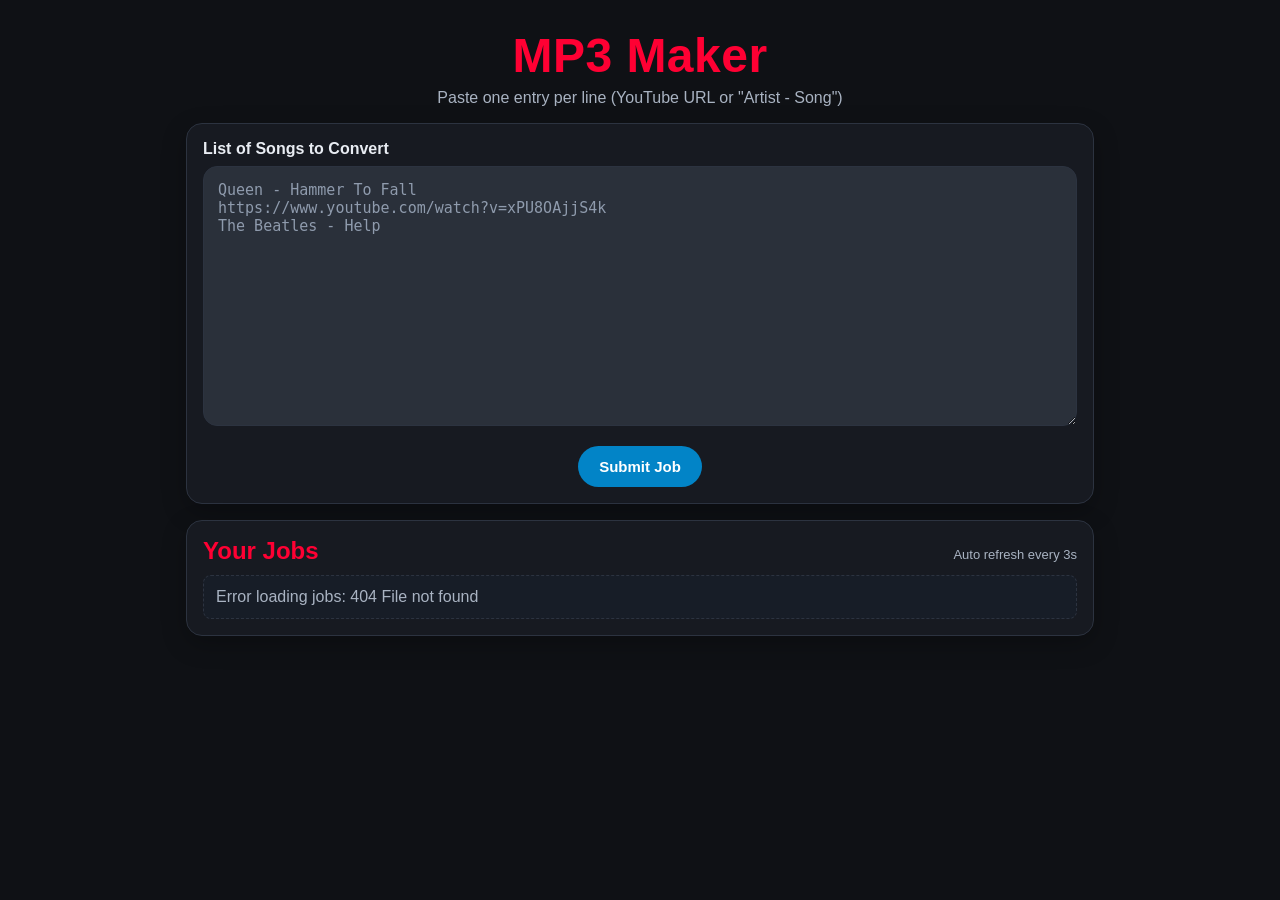
==== static/index.html @ 68b4088b "first version of frontend" ====
<!doctype html>
<html lang="en">
<head>
  <meta charset="UTF-8" />
  <meta name="viewport" content="width=device-width, initial-scale=1.0" />
  <title>MP3 Maker</title>
  <link rel="stylesheet" href="/static/style.css" />
</head>
<body>
  <main class="page">
    <header class="header">
      <h1>MP3 Maker</h1>
      <p>Paste one entry per line (YouTube URL or "Artist - Song")</p>
    </header>

    <section class="panel submit-panel">
      <label for="entries" class="label">List of Songs to Convert</label>
      <textarea id="entries" rows="10" placeholder="Queen - Hammer To Fall
https://www.youtube.com/watch?v=xPU8OAjjS4k
The Beatles - Help"></textarea>
      <div class="actions">
        <span id="submitInfo" class="muted"></span>
        <button id="submitBtn" type="button">Submit Job</button>
      </div>
    </section>

    <section class="panel jobs-panel">
      <div class="jobs-header">
        <h2>Your Jobs</h2>
        <span class="muted">Auto refresh every 3s</span>
      </div>
      <div id="jobsContainer" class="jobs-container"></div>
    </section>
  </main>

  <script src="/static/app.js"></script>
</body>
</html>
---- static/style.css ----
:root {
  --bg: #0f1115;
  --surface: #171a21;
  --surface-soft: #1d212b;
  --text: #e9edf3;
  --muted: #a9b3c2;
  --border: #2c3340;
  --accent: #0284c7;
  --yt-red: #ff0033;
  --queued: #6b7280;
  --processing: #f59e0b;
  --done: #22a55f;
  --error: #ff5e57;
  --deleted: #8b6bf2;
  --control-h: 26px;
}

* {
  box-sizing: border-box;
}

body {
  margin: 0;
  font-family: "Segoe UI", "Helvetica Neue", sans-serif;
  background: var(--bg);
  color: var(--text);
}

.page {
  max-width: 940px;
  margin: 28px auto;
  padding: 0 16px 24px;
  display: grid;
  grid-template-columns: 1fr;
  gap: 16px;
}

.header h1 {
  margin: 0 0 6px;
  color: var(--yt-red);
  font-size: 3rem;
  letter-spacing: 0.01em;
}

.header {
  text-align: center;
}

.header p {
  margin: 0;
  color: var(--muted);
}

.panel {
  background: var(--surface);
  border: 1px solid var(--border);
  border-radius: 16px;
  padding: 16px;
  box-shadow: 0 8px 24px rgba(0, 0, 0, 0.25);
}

.label {
  display: block;
  font-weight: 600;
  margin-bottom: 8px;
}

textarea {
  width: 100%;
  min-height: 260px;
  border: 1px solid var(--border);
  border-radius: 14px;
  padding: 14px;
  font-size: 15px;
  resize: vertical;
  background: #2a303a;
  color: var(--text);
}

textarea::placeholder {
  color: #8f9bad;
}

textarea:focus {
  outline: 2px solid #274f8e;
  border-color: #355b95;
}

.actions {
  margin-top: 10px;
  display: flex;
  flex-direction: column;
  gap: 6px;
  align-items: center;
}

#submitInfo {
  font-size: 13px;
}

button {
  border: 1px solid transparent;
  border-radius: 999px;
  background: var(--accent);
  color: #fff;
  padding: 8px 14px;
  cursor: pointer;
  font-size: 14px;
  font-weight: 500;
  transition: transform 120ms ease, filter 120ms ease;
}

#submitBtn {
  padding: 11px 20px;
  font-size: 15px;
  font-weight: 700;
}

button:hover {
  transform: translateY(-1px);
  filter: brightness(1.08);
}

button.secondary {
  background: #3f4859;
}

button.danger {
  background: #c7352f;
}

button:disabled {
  opacity: 0.6;
  cursor: default;
}

.jobs-header {
  display: flex;
  justify-content: space-between;
  align-items: baseline;
}

.jobs-header h2 {
  margin: 0;
  color: var(--yt-red);
}

.jobs-container {
  margin-top: 10px;
  display: grid;
  gap: 10px;
}

.job-card {
  border: 1px solid var(--border);
  border-radius: 12px;
  padding: 10px;
  background: var(--surface-soft);
}

.job-row {
  display: flex;
  flex-wrap: wrap;
  gap: 8px;
  align-items: center;
  margin-bottom: 8px;
}

.badge {
  display: inline-flex;
  justify-content: center;
  align-items: center;
  border-radius: 999px;
  width: calc(21ch);
  height: var(--control-h);
  padding: 0 10px;
  font-size: 11px;
  font-weight: 700;
  text-transform: uppercase;
  letter-spacing: 0.02em;
  color: #fff;
  text-align: center;
}

.badge.queued { background: var(--queued); }
.badge.processing { background: var(--processing); }
.badge.done { background: var(--done); }
.badge.error { background: var(--error); }
.badge.deleted { background: #c7352f; }
.badge.ok { background: var(--done); }

.file-list {
  display: grid;
  gap: 10px;
  margin-top: 8px;
}

.file-item {
  border: 1px solid var(--border);
  border-radius: 10px;
  padding: 10px;
  background: #151922;
}

.file-main {
  display: flex;
  gap: 12px;
  align-items: flex-start;
  justify-content: space-between;
}

.file-left {
  min-width: 0;
  flex: 1;
}

.file-right {
  flex: 0 0 auto;
  display: flex;
  flex-direction: column;
  align-items: flex-end;
  gap: 6px;
}

.entry-text {
  color: var(--muted);
  font-size: 13px;
  line-height: 1.35;
  overflow-wrap: anywhere;
}

.file-name {
  margin-top: 4px;
  color: var(--text);
  font-size: 16px;
  font-weight: 400;
  line-height: 1.35;
  overflow-wrap: anywhere;
}

.file-actions {
  margin-top: 6px;
  display: flex;
  gap: 8px;
}

.file-actions-right {
  margin-top: 0;
  justify-content: flex-end;
}

.file-actions-right button {
  height: var(--control-h);
}

.btn-download {
  width: 10ch;
  display: inline-flex;
  justify-content: center;
  align-items: center;
}

.icon-delete {
  width: 5ch;
  min-width: 5ch;
  height: var(--control-h);
  padding: 0;
  font-size: 18px;
  line-height: 1;
  display: inline-flex;
  justify-content: center;
  align-items: center;
}

.muted {
  color: var(--muted);
  font-size: 13px;
}

.empty {
  border: 1px dashed var(--border);
  border-radius: 8px;
  padding: 12px;
  color: var(--muted);
  background: #171d27;
}

a {
  color: #8ab4ff;
}
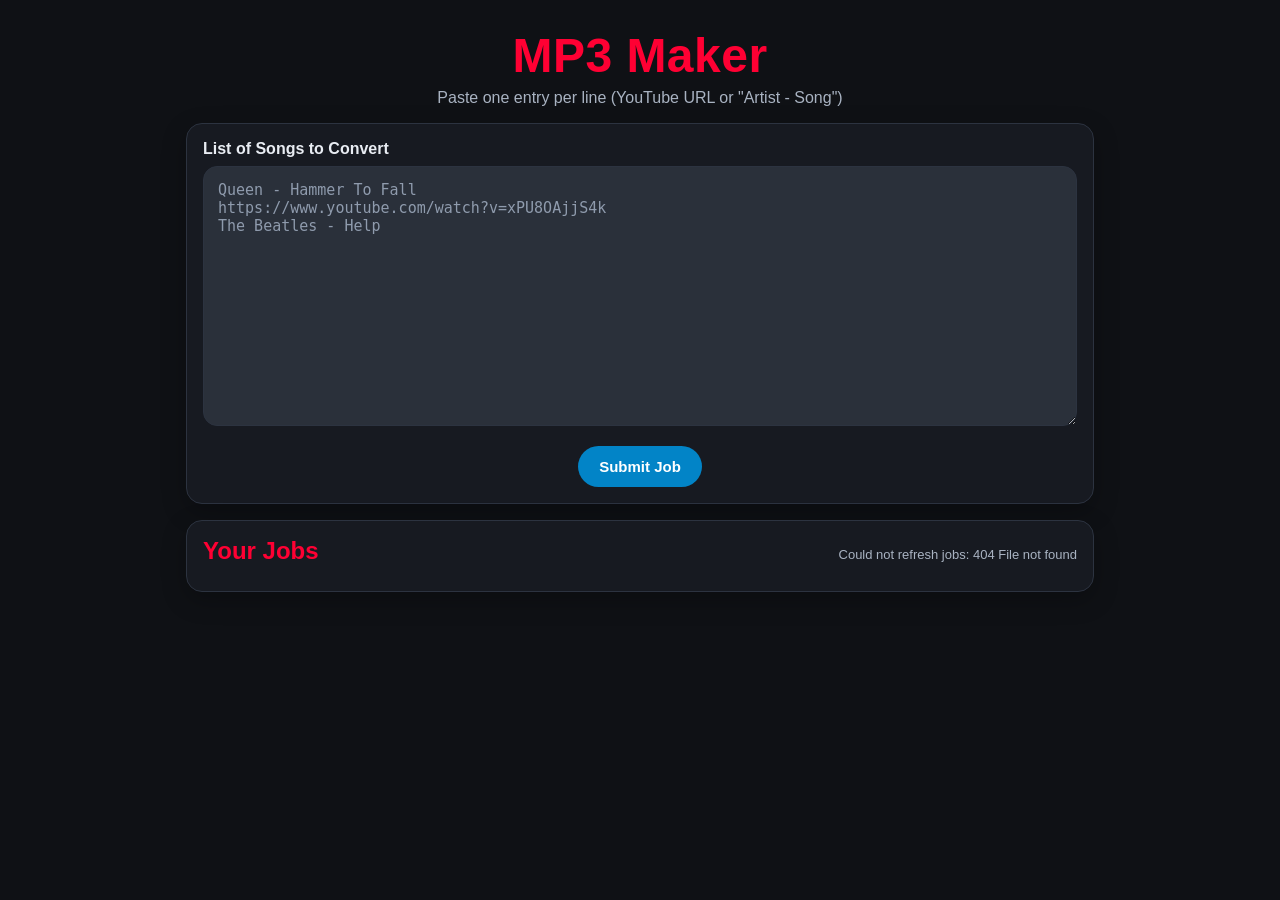
==== commit 956add46: "initial refactor with optimizations and security checks" ====
--- a/static/index.html
+++ b/static/index.html
@@ -27,7 +27,7 @@
     <section class="panel jobs-panel">
       <div class="jobs-header">
         <h2>Your Jobs</h2>
-        <span class="muted">Auto refresh every 3s</span>
+        <span id="jobsInfo" class="muted" role="status" aria-live="polite"></span>
       </div>
       <div id="jobsContainer" class="jobs-container"></div>
     </section>
--- a/static/style.css
+++ b/static/style.css
@@ -98,7 +98,7 @@
   font-size: 13px;
 }
 
-button {
+button, .button {
   border: 1px solid transparent;
   border-radius: 999px;
   background: var(--accent);
@@ -110,18 +110,25 @@
   transition: transform 120ms ease, filter 120ms ease;
 }
 
+.button {
+  display: inline-flex;
+  align-items: center;
+  justify-content: center;
+  text-decoration: none;
+}
+
 #submitBtn {
   padding: 11px 20px;
   font-size: 15px;
   font-weight: 700;
 }
 
-button:hover {
+button:hover, .button:hover {
   transform: translateY(-1px);
   filter: brightness(1.08);
 }
 
-button.secondary {
+button.secondary, .button.secondary {
   background: #3f4859;
 }
 
@@ -249,7 +256,7 @@
   justify-content: flex-end;
 }
 
-.file-actions-right button {
+.file-actions-right button, .file-actions-right .button {
   height: var(--control-h);
 }
 
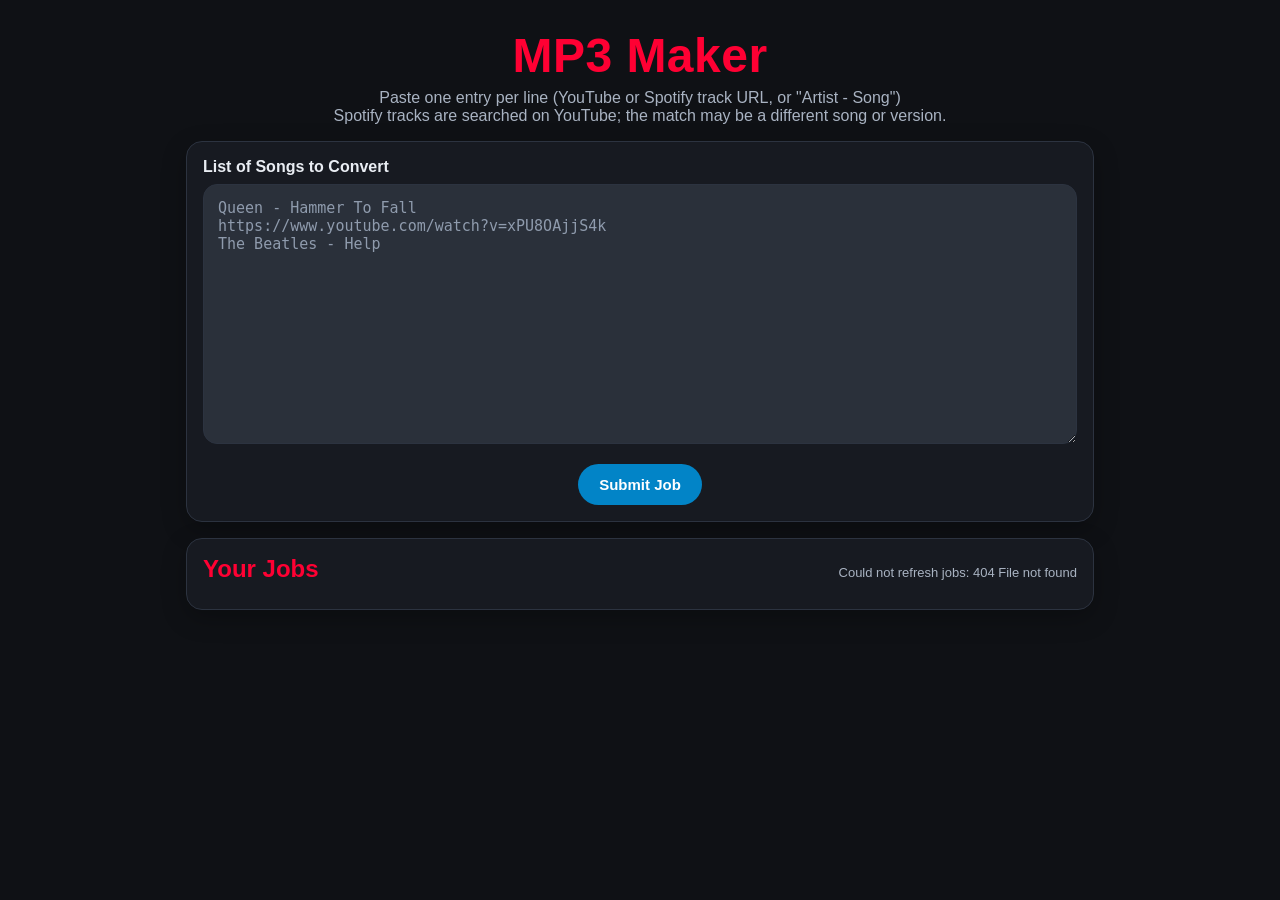
==== commit 613bb3ff: "add license update readme" ====
--- a/static/index.html
+++ b/static/index.html
@@ -10,7 +10,8 @@
   <main class="page">
     <header class="header">
       <h1>MP3 Maker</h1>
-      <p>Paste one entry per line (YouTube URL or "Artist - Song")</p>
+      <p>Paste one entry per line (YouTube or Spotify track URL, or "Artist - Song")</p>
+      <p>Spotify tracks are searched on YouTube; the match may be a different song or version.</p>
     </header>
 
     <section class="panel submit-panel">
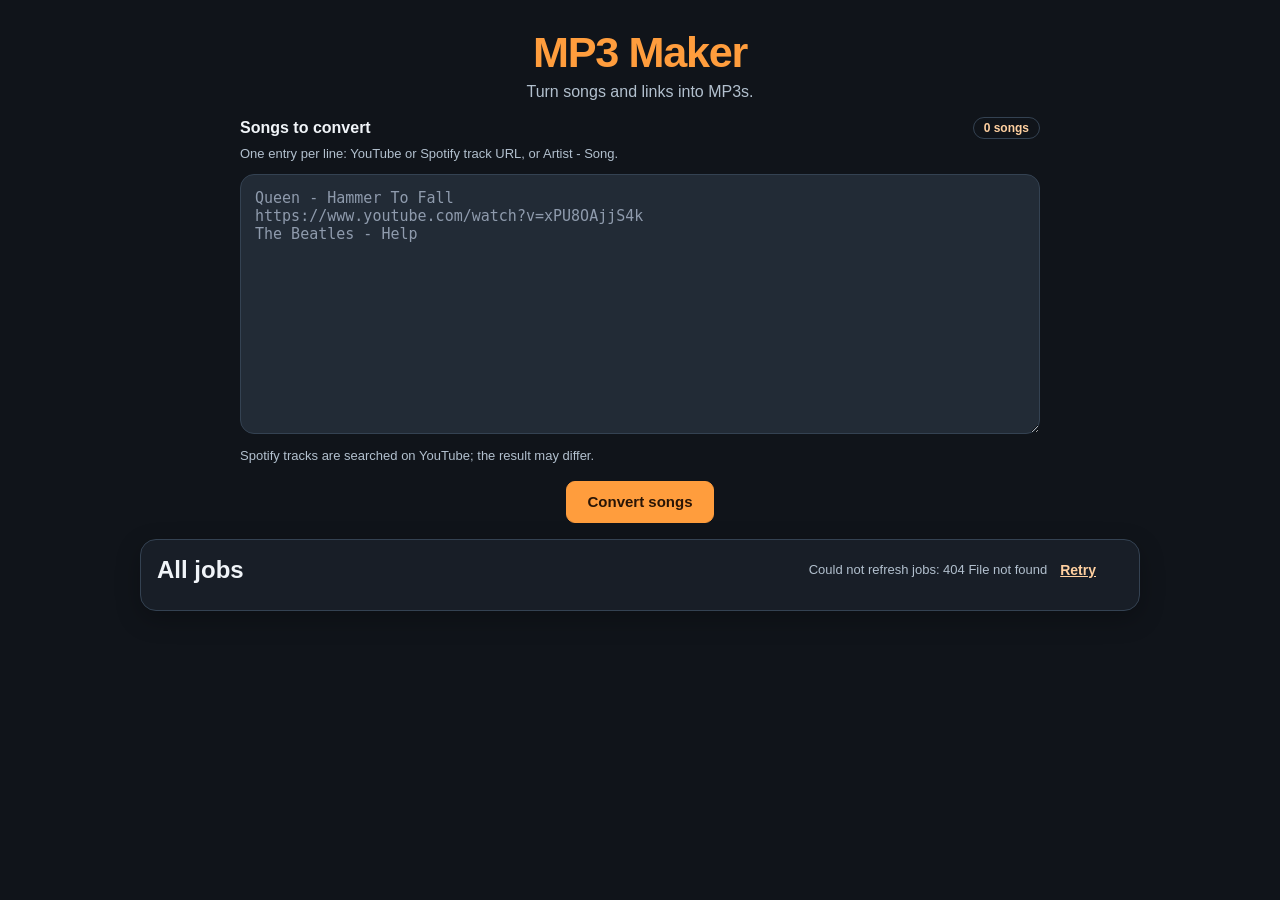
==== commit 3f33d465: "update frontend and docs" ====
--- a/static/index.html
+++ b/static/index.html
@@ -10,26 +10,34 @@
   <main class="page">
     <header class="header">
       <h1>MP3 Maker</h1>
-      <p>Paste one entry per line (YouTube or Spotify track URL, or "Artist - Song")</p>
-      <p>Spotify tracks are searched on YouTube; the match may be a different song or version.</p>
+      <p>Turn songs and links into MP3s.</p>
     </header>
 
     <section class="panel submit-panel">
-      <label for="entries" class="label">List of Songs to Convert</label>
-      <textarea id="entries" rows="10" placeholder="Queen - Hammer To Fall
+      <div class="input-heading">
+        <label for="entries" class="label">Songs to convert</label>
+        <span id="entryCount" class="entry-count" aria-live="polite">0 songs</span>
+      </div>
+      <p id="entryHelp" class="input-help">One entry per line: YouTube or Spotify track URL, or Artist - Song.</p>
+      <textarea id="entries" rows="10" aria-describedby="entryHelp" placeholder="Queen - Hammer To Fall
 https://www.youtube.com/watch?v=xPU8OAjjS4k
 The Beatles - Help"></textarea>
+      <p class="input-note">Spotify tracks are searched on YouTube; the result may differ.</p>
       <div class="actions">
-        <span id="submitInfo" class="muted"></span>
-        <button id="submitBtn" type="button">Submit Job</button>
+        <span id="submitInfo" class="muted" role="status" aria-live="polite"></span>
+        <button id="submitBtn" type="button">Convert songs</button>
       </div>
     </section>
 
     <section class="panel jobs-panel">
       <div class="jobs-header">
-        <h2>Your Jobs</h2>
-        <span id="jobsInfo" class="muted" role="status" aria-live="polite"></span>
+        <h2>All jobs</h2>
+        <div class="jobs-header-actions">
+          <div class="refresh-status"><span id="jobsInfo" class="muted" role="status" aria-live="polite"></span><button id="refreshBtn" class="text-button" type="button" hidden>Retry</button></div>
+          <button id="clearHistoryBtn" class="danger" type="button" hidden>Remove All</button>
+        </div>
       </div>
+      <p id="historyInfo" class="muted history-info" role="status" aria-live="polite"></p>
       <div id="jobsContainer" class="jobs-container"></div>
     </section>
   </main>
--- a/static/style.css
+++ b/static/style.css
@@ -1,18 +1,18 @@
 :root {
-  --bg: #0f1115;
-  --surface: #171a21;
-  --surface-soft: #1d212b;
-  --text: #e9edf3;
-  --muted: #a9b3c2;
-  --border: #2c3340;
-  --accent: #0284c7;
-  --yt-red: #ff0033;
-  --queued: #6b7280;
-  --processing: #f59e0b;
-  --done: #22a55f;
-  --error: #ff5e57;
-  --deleted: #8b6bf2;
-  --control-h: 26px;
+  --bg: #10141a;
+  --surface: #181e27;
+  --surface-soft: #202834;
+  --text: #f0f4f8;
+  --muted: #b2c0ce;
+  --border: #344252;
+  --accent: #ff9d3d;
+  --accent-hover: #ffb96f;
+  --accent-light: #ffd0a0;
+  --accent-surface: #3a2c21;
+  --danger-text: #ffc0b8;
+  --danger-border: #784641;
+  --danger-surface: #3b2528;
+  --control-h: 30px;
 }
 
 * {
@@ -27,7 +27,7 @@
 }
 
 .page {
-  max-width: 940px;
+  max-width: 1032px;
   margin: 28px auto;
   padding: 0 16px 24px;
   display: grid;
@@ -37,9 +37,9 @@
 
 .header h1 {
   margin: 0 0 6px;
-  color: var(--yt-red);
-  font-size: 3rem;
-  letter-spacing: 0.01em;
+  color: var(--accent);
+  font-size: clamp(2rem, 5vw, 2.7rem);
+  letter-spacing: -0.03em;
 }
 
 .header {
@@ -59,10 +59,56 @@
   box-shadow: 0 8px 24px rgba(0, 0, 0, 0.25);
 }
 
+.submit-panel {
+  width: 100%;
+  max-width: 800px;
+  margin-inline: auto;
+  background: transparent;
+  border: 0;
+  border-radius: 0;
+  box-shadow: none;
+  padding: 0;
+}
+
+.jobs-panel {
+  width: 100%;
+  max-width: 1000px;
+  margin-inline: auto;
+}
+
 .label {
-  display: block;
+  display: inline-block;
   font-weight: 600;
-  margin-bottom: 8px;
+}
+
+.input-heading {
+  display: flex;
+  justify-content: space-between;
+  align-items: center;
+  gap: 12px;
+}
+
+.entry-count {
+  border: 1px solid var(--border);
+  border-radius: 999px;
+  padding: 3px 10px;
+  color: var(--accent-light);
+  font-size: 12px;
+  font-weight: 600;
+}
+
+.input-help, .input-note {
+  color: var(--muted);
+  font-size: 13px;
+  line-height: 1.5;
+}
+
+.input-help {
+  margin: 5px 0 10px;
+}
+
+.input-note {
+  margin: 8px 0 0;
 }
 
 textarea {
@@ -73,8 +119,10 @@
   padding: 14px;
   font-size: 15px;
   resize: vertical;
-  background: #2a303a;
+  background: #222b36;
   color: var(--text);
+  caret-color: var(--accent);
+  caret-shape: block;
 }
 
 textarea::placeholder {
@@ -82,8 +130,8 @@
 }
 
 textarea:focus {
-  outline: 2px solid #274f8e;
-  border-color: #355b95;
+  outline: none;
+  border-color: var(--border);
 }
 
 .actions {
@@ -99,15 +147,20 @@
 }
 
 button, .button {
-  border: 1px solid transparent;
-  border-radius: 999px;
+  display: inline-flex;
+  align-items: center;
+  justify-content: center;
+  min-height: 38px;
+  border: 1px solid var(--accent);
+  border-radius: 9px;
   background: var(--accent);
-  color: #fff;
-  padding: 8px 14px;
+  color: #291506;
+  padding: 7px 14px;
   cursor: pointer;
   font-size: 14px;
-  font-weight: 500;
-  transition: transform 120ms ease, filter 120ms ease;
+  font-weight: 600;
+  line-height: 1.2;
+  transition: background-color 120ms ease, border-color 120ms ease;
 }
 
 .button {
@@ -123,17 +176,35 @@
   font-weight: 700;
 }
 
-button:hover, .button:hover {
-  transform: translateY(-1px);
-  filter: brightness(1.08);
+button:not(:disabled):hover, .button:hover {
+  background: var(--accent-hover);
+  border-color: var(--accent-hover);
 }
 
 button.secondary, .button.secondary {
-  background: #3f4859;
+  background: var(--accent-surface);
+  border-color: #93653c;
+  color: var(--accent-light);
+}
+
+button.secondary:not(:disabled):hover, .button.secondary:hover {
+  background: #553a27;
+  border-color: var(--accent);
 }
 
 button.danger {
-  background: #c7352f;
+  background: var(--danger-surface);
+  border-color: var(--danger-border);
+  color: var(--danger-text);
+}
+
+button.danger:not(:disabled):hover {
+  background: #593132;
+  border-color: #d87f75;
+}
+
+#clearHistoryBtn, .job-actions button.danger {
+  min-width: 116px;
 }
 
 button:disabled {
@@ -144,19 +215,56 @@
 .jobs-header {
   display: flex;
   justify-content: space-between;
-  align-items: baseline;
+  align-items: center;
+  gap: 12px;
+  padding-right: 22px;
+}
+
+.jobs-header-actions, .job-row-right, .job-actions {
+  display: flex;
+  align-items: center;
+  justify-content: flex-end;
+  gap: 8px;
 }
 
 .jobs-header h2 {
   margin: 0;
-  color: var(--yt-red);
-}
+  color: var(--text);
+}
+
+.refresh-status {
+  display: flex;
+  align-items: center;
+  justify-content: flex-end;
+  gap: 8px;
+  text-align: right;
+}
+
+button.text-button {
+  min-height: auto;
+  padding: 2px 4px;
+  border-color: transparent;
+  background: transparent;
+  color: var(--accent-light);
+  text-decoration: underline;
+}
+
+button.text-button:not(:disabled):hover {
+  border-color: transparent;
+  background: transparent;
+  color: var(--accent-hover);
+}
+
+[hidden] { display: none !important; }
 
 .jobs-container {
   margin-top: 10px;
   display: grid;
   gap: 10px;
 }
+
+.history-info { margin: 8px 0 0; }
+.history-info:empty { display: none; }
 
 .job-card {
   border: 1px solid var(--border);
@@ -171,6 +279,7 @@
   gap: 8px;
   align-items: center;
   margin-bottom: 8px;
+  padding-inline: 10px;
 }
 
 .badge {
@@ -178,7 +287,8 @@
   justify-content: center;
   align-items: center;
   border-radius: 999px;
-  width: calc(21ch);
+  min-width: 10ch;
+  width: auto;
   height: var(--control-h);
   padding: 0 10px;
   font-size: 11px;
@@ -189,12 +299,18 @@
   text-align: center;
 }
 
-.badge.queued { background: var(--queued); }
-.badge.processing { background: var(--processing); }
-.badge.done { background: var(--done); }
-.badge.error { background: var(--error); }
-.badge.deleted { background: #c7352f; }
-.badge.ok { background: var(--done); }
+.badge.queued { background: #384451; color: #e1e9f1; }
+.badge.processing { background: #674b17; color: #ffe6a7; }
+.badge.done, .badge.ok { background: #1c5943; color: #c2ffe0; }
+.badge.error { background: #66302f; color: #ffd3cd; }
+.badge.deleted { background: #384451; color: #e1e9f1; }
+
+.job-row-right {
+  margin-left: auto;
+  flex-wrap: wrap;
+}
+
+.job-updated { white-space: nowrap; }
 
 .file-list {
   display: grid;
@@ -212,7 +328,7 @@
 .file-main {
   display: flex;
   gap: 12px;
-  align-items: flex-start;
+  align-items: center;
   justify-content: space-between;
 }
 
@@ -224,9 +340,9 @@
 .file-right {
   flex: 0 0 auto;
   display: flex;
-  flex-direction: column;
-  align-items: flex-end;
-  gap: 6px;
+  flex-direction: row;
+  align-items: center;
+  gap: 8px;
 }
 
 .entry-text {
@@ -234,14 +350,23 @@
   font-size: 13px;
   line-height: 1.35;
   overflow-wrap: anywhere;
+  margin-top: 5px;
 }
 
 .file-name {
-  margin-top: 4px;
+  margin-top: 0;
   color: var(--text);
   font-size: 16px;
-  font-weight: 400;
+  font-weight: 600;
   line-height: 1.35;
+  overflow-wrap: anywhere;
+}
+
+.file-error {
+  margin-top: 6px;
+  color: #ffaaa1;
+  font-size: 13px;
+  line-height: 1.4;
   overflow-wrap: anywhere;
 }
 
@@ -257,6 +382,7 @@
 }
 
 .file-actions-right button, .file-actions-right .button {
+  min-height: var(--control-h);
   height: var(--control-h);
 }
 
@@ -290,6 +416,29 @@
   padding: 12px;
   color: var(--muted);
   background: #171d27;
+  display: flex;
+  flex-direction: column;
+  gap: 5px;
+  line-height: 1.5;
+}
+
+.empty strong { color: var(--text); }
+
+button:focus-visible, .button:focus-visible {
+  outline: 2px solid var(--accent-light);
+  outline-offset: 3px;
+}
+
+@media (max-width: 600px) {
+  .jobs-header { align-items: center; }
+  .jobs-header-actions { flex-wrap: wrap; }
+  .file-main { flex-direction: column; }
+  .file-right { width: 100%; flex-direction: row; justify-content: space-between; align-items: center; }
+  .job-row-right { width: 100%; justify-content: space-between; margin-left: 0; }
+}
+
+@media (prefers-reduced-motion: reduce) {
+  *, *::before, *::after { scroll-behavior: auto !important; transition: none !important; }
 }
 
 a {
